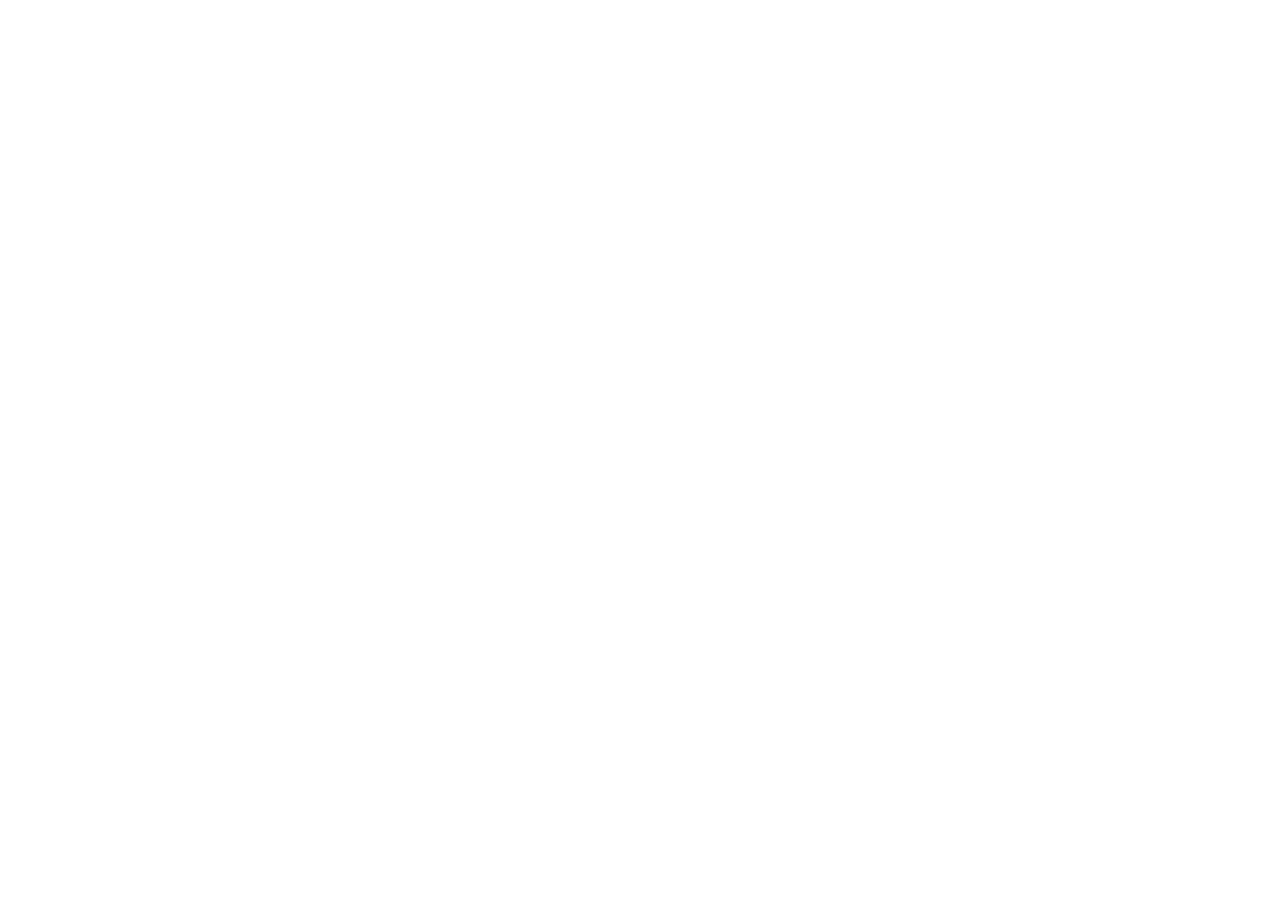
==== index.html @ 8bbc55cb "first commit" ====
<html lang="en">
<head>
    <meta charset="UTF-8">
    <meta http-equiv="X-UA-Compatible" content="IE=edge">
    <meta name="viewport" content="width=device-width, initial-scale=1.0">
    <title>Online Shop</title>
    <link rel="stylesheet" href=".//css/style.css">
</head>
<body>
    <div class="wrapper">
        <div class="__container">
            <div class="header">
                <div class="header__block">
                    <div class="header__logo">

                    </div>
                    <div class="header__menu">
                        <ul>
                            <li></li>
                            <li></li>
                            <li></li>
                            <li></li>
                            <li></li>
                            <li></li>
                        </ul>
                    </div>
                </div>
            </div>
        </div>
    </div>
</body>
</html>
---- css/style.css ----
@charset "UTF-8";
/* Обнуление */
*,
*::before,
*::after {
  padding: 0;
  margin: 0;
  border: 0;
  box-sizing: border-box;
}

a {
  text-decoration: none;
}

ul,
ol,
li {
  list-style: none;
}

img {
  vertical-align: top;
}

h1,
h2,
h3,
h4,
h5,
h6 {
  font-weight: inherit;
  font-size: inherit;
}

html,
body {
  height: 100%;
  width: 100%;
  line-height: 1;
  font-size: 14px;
  line-height: 1;
  font-family: Montserrat;
  color: #333333;
}

h1 {
  font-size: 30px;
  margin: 0px 0px 30px 0px;
}

.wrapper {
  min-height: 100vh;
  display: flex;
  flex-direction: column;
  /* 
  justify-content: center;
  align-items: center;
   */
}

/* ------------------ */
[class*=__container] {
  max-width: 1170px;
  margin: 0 auto;
}

/* ================================ */
@media (max-width: 1199.98px) {
  [class*=__container] {
    max-width: 970px;
  }
}
@media (max-width: 991.98px) {
  [class*=__container] {
    max-width: 750px;
  }
}
@media (max-width: 767.98px) {
  [class*=__container] {
    max-width: none;
    padding: 0px 15px;
  }
}
/* ================================ */
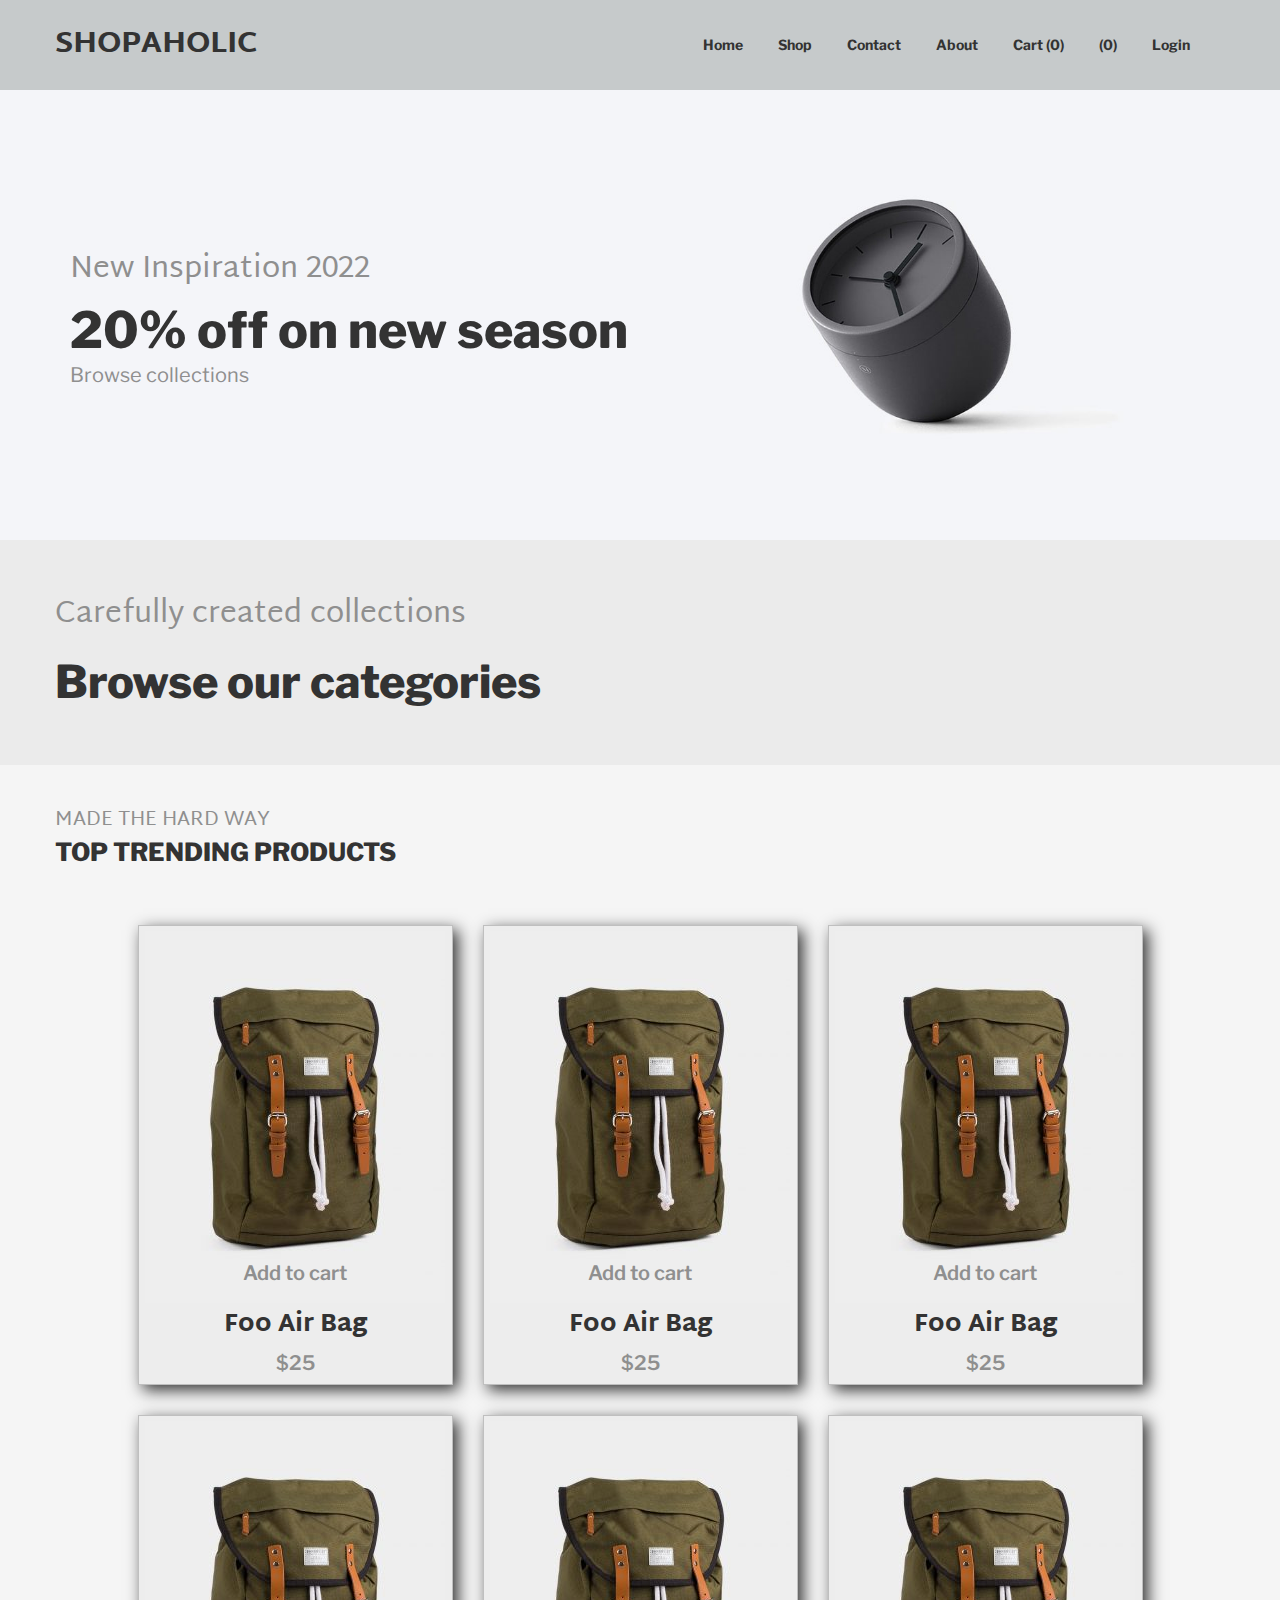
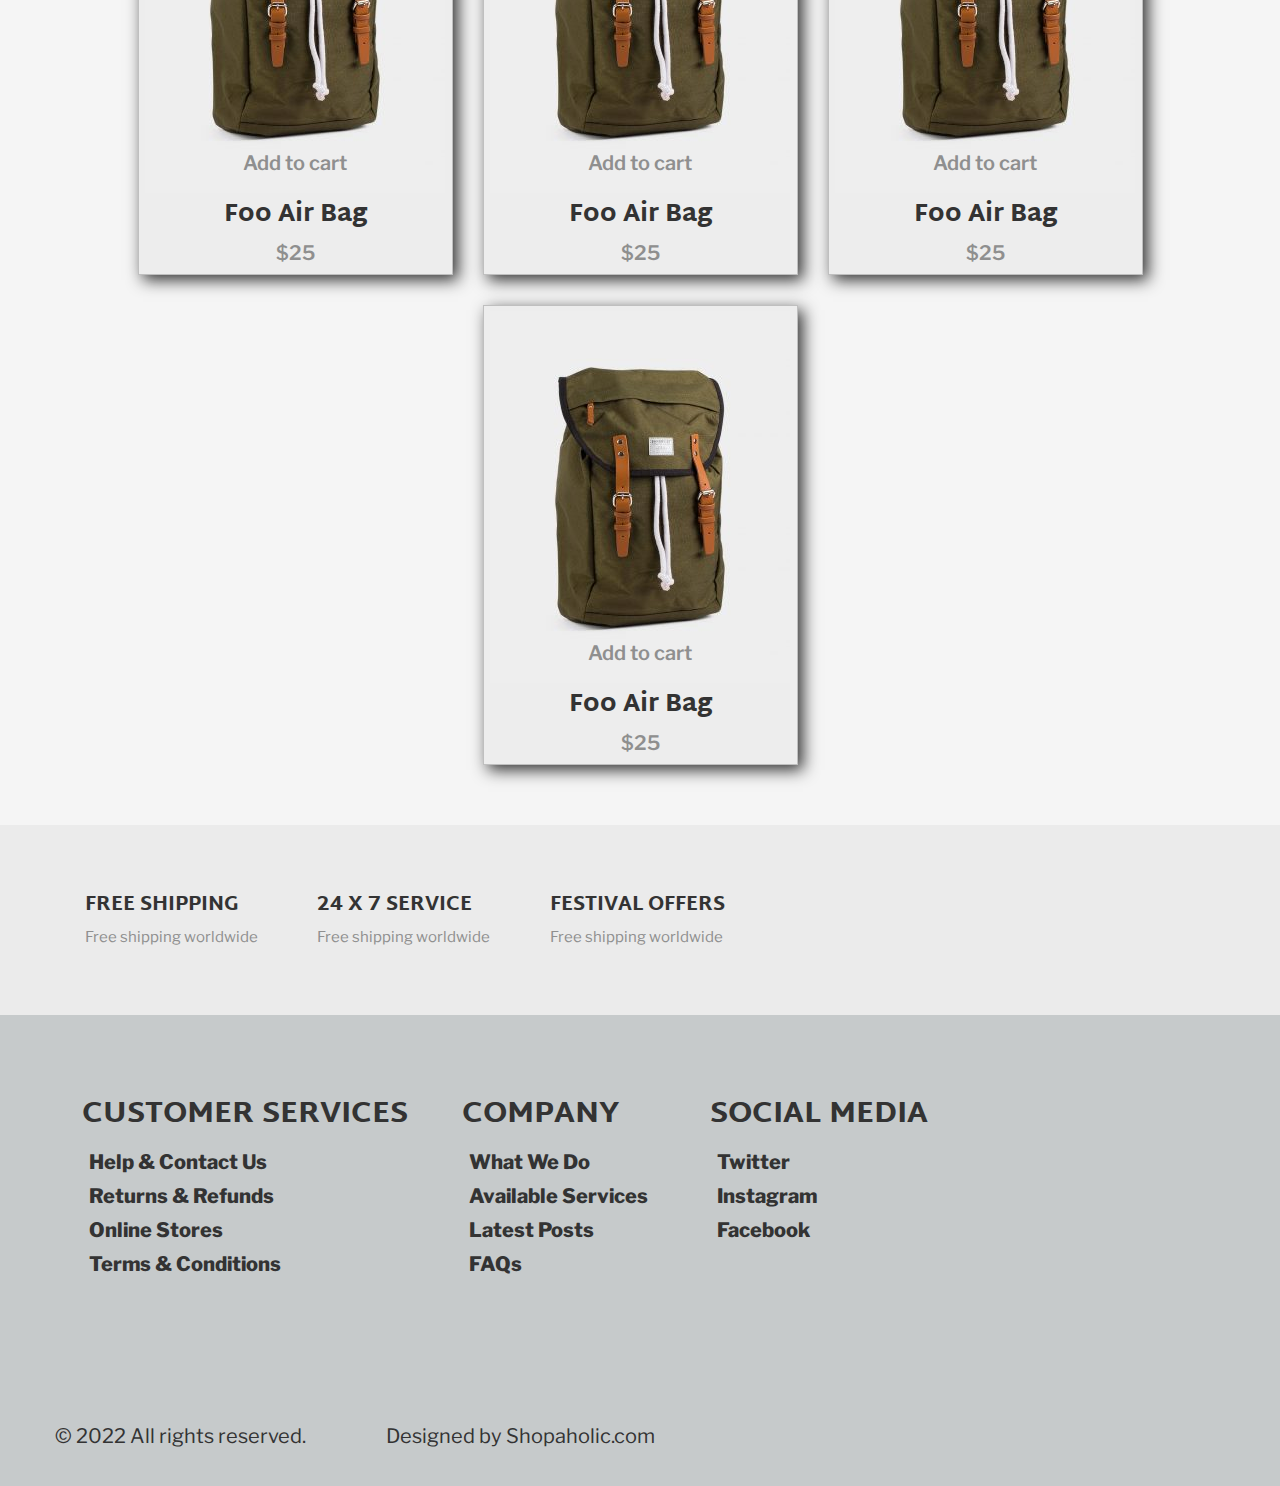
==== commit 48faee0f: "first page done" ====
--- a/index.html
+++ b/index.html
@@ -5,25 +5,191 @@
     <meta name="viewport" content="width=device-width, initial-scale=1.0">
     <title>Online Shop</title>
     <link rel="stylesheet" href=".//css/style.css">
+    <!-- Favicon-->
+    <link rel="shortcut icon" href="icons/favicon.png">
+    <!-- Google fonts-->
+    <link rel="stylesheet" href="https://fonts.googleapis.com/css2?family=Libre+Franklin:wght@300;400;700&amp;display=swap">
+    <link rel="stylesheet" href="https://fonts.googleapis.com/css2?family=Martel+Sans:wght@300;400;800&amp;display=swap">
+
 </head>
 <body>
     <div class="wrapper">
-        <div class="__container">
-            <div class="header">
-                <div class="header__block">
-                    <div class="header__logo">
-
+        <div class="header__background">
+            <div class="__container">
+                <div class="header">
+                    <div class="header__block">
+                        <div class="header__logo-block">
+                            <div class="header__logo">
+                                <h1><a class="inherit button" href=".//index.html">SHOPAHOLIC</a></h1>
+                            </div>
+                        </div>
+                        <div class="header__menu">
+                            <ul class="header__menu-list">
+                                <li><a class="inherit button" href="">Home</a></li>
+                                <li><a class="inherit button" href="">Shop</a></li>
+                                <li><a class="inherit button" href="">Contact</a></li>
+                                <li><a class="inherit button" href="">About</a></li>
+                                <li><a class="inherit button" href="">Cart <span class="header__counter">(0)</span></a></li>
+                                <li><a class="inherit button" href="">(0)</a></li>
+                                <li><a class="inherit button" href="">Login</a></li>
+                            </ul>
+                        </div>
                     </div>
-                    <div class="header__menu">
-                        <ul>
-                            <li></li>
-                            <li></li>
-                            <li></li>
-                            <li></li>
-                            <li></li>
-                            <li></li>
-                        </ul>
+                </div>
+            </div>
+        </div>
+        <div class="bigphoto">
+            <div class="bigphoto__block">
+                <div class="bigphoto__imgbackground" style="background: url(../images/bg1.jpg) no-repeat;">
+                    <div class="__container">
+                        <div class="bigphoto__textblock">
+                             <div class="bigphoto__title"><h2>New Inspiration 2022</h2></div>
+                             <div class="bigphoto__maintitle"><h2>20% off on new season</h2></div>
+                             <div class="bigphoto__title-link"><a class="inherit button" href="">Browse collections</a></div>
+                        </div>
                     </div>
+                </div>
+            </div>
+        </div>
+        <div class="textline">
+            <div class="__container">
+                <div class="textline__block">
+                    <div class="textline__title"><h3>Carefully created collections</h3></div>
+                    <div class="textline__maintitle"><h3>Browse our categories</h3></div>
+                </div>
+            </div>
+        </div>
+        <div class="mainshop">
+            <div class="__container">
+                <div class="mainshop__block">
+                    <div class="mainshop__textblock">
+                        <div class="mainshop__title"><h4>MADE THE HARD WAY</h4></div>
+                        <div class="mainshop__maintitle"><h4>TOP TRENDING PRODUCTS</h4></div>
+                    </div>
+                    <div class="mainshop__listblock">
+                        <div class="mainshop__list">
+                            <div class="mainshop__advertisment">
+                                <div class="advertisment__img">
+                                    <img src="/images/product-1.jpg" alt="">
+                                    <div class="advertisment__add"><a class="inherit button" href="">Add to cart</a></div>
+                                </div>
+                                <div class="advertisment__name">Foo Air Bag</div>
+                                <div class="advertisment__price">$25</div>
+                            </div>
+                            <div class="mainshop__advertisment">
+                                <div class="advertisment__img">
+                                    <img src="/images/product-1.jpg" alt="">
+                                    <div class="advertisment__add"><a class="inherit button" href="">Add to cart</a></div>
+                                </div>
+                                <div class="advertisment__name">Foo Air Bag</div>
+                                <div class="advertisment__price">$25</div>
+                            </div>
+                            <div class="mainshop__advertisment">
+                                <div class="advertisment__img">
+                                    <img src="/images/product-1.jpg" alt="">
+                                    <div class="advertisment__add"><a class="inherit button" href="">Add to cart</a></div>
+                                </div>
+                                <div class="advertisment__name">Foo Air Bag</div>
+                                <div class="advertisment__price">$25</div>
+                            </div>
+                            <div class="mainshop__advertisment">
+                                <div class="advertisment__img">
+                                    <img src="/images/product-1.jpg" alt="">
+                                    <div class="advertisment__add"><a class="inherit button" href="">Add to cart</a></div>
+                                </div>
+                                <div class="advertisment__name">Foo Air Bag</div>
+                                <div class="advertisment__price">$25</div>
+                            </div>
+                            <div class="mainshop__advertisment">
+                                <div class="advertisment__img">
+                                    <img src="/images/product-1.jpg" alt="">
+                                    <div class="advertisment__add"><a class="inherit button" href="">Add to cart</a></div>
+                                </div>
+                                <div class="advertisment__name">Foo Air Bag</div>
+                                <div class="advertisment__price">$25</div>
+                            </div>
+                            <div class="mainshop__advertisment">
+                                <div class="advertisment__img">
+                                    <img src="/images/product-1.jpg" alt="">
+                                    <div class="advertisment__add"><a class="inherit button" href="">Add to cart</a></div>
+                                </div>
+                                <div class="advertisment__name">Foo Air Bag</div>
+                                <div class="advertisment__price">$25</div>
+                            </div>
+                            <div class="mainshop__advertisment">
+                                <div class="advertisment__img">
+                                    <img src="/images/product-1.jpg" alt="">
+                                    <div class="advertisment__add"><a class="inherit button" href="">Add to cart</a></div>
+                                </div>
+                                <div class="advertisment__name">Foo Air Bag</div>
+                                <div class="advertisment__price">$25</div>
+                            </div>
+                        </div>
+                    </div>
+                </div>
+            </div>
+        </div>
+        <div class="extras">
+            <div class="__container">
+                <div class="extras__blocks">
+                    <div class="extras__block1">
+                        <div class="extras__block-maintitle">FREE SHIPPING</div>
+                        <div class="extras__block-title">Free shipping worldwide</div>
+                    </div>
+                    <div class="extras__block1">
+                        <div class="extras__block-maintitle">24 X 7 SERVICE</div>
+                        <div class="extras__block-title">Free shipping worldwide</div>
+                    </div>
+                    <div class="extras__block1">
+                        <div class="extras__block-maintitle">FESTIVAL OFFERS</div>
+                        <div class="extras__block-title">Free shipping worldwide</div>
+                    </div>
+                </div>
+            </div>
+        </div>
+        <footer class="footer">
+            <div class="__container">
+                <div class="footer__blocks">
+                    <div class="footer__block1">
+                        <div class="footer__block1-maintitle">CUSTOMER SERVICES</div>
+                        <div class="footer__block1-list">
+                            <ul>
+                                <li><a class="inherit button" href="">Help & Contact Us</a></li>
+                                <li><a class="inherit button" href="">Returns & Refunds</a></li>
+                                <li><a class="inherit button" href="">Online Stores</a></li>
+                                <li><a class="inherit button" href="">Terms & Conditions</a></li>
+                            </ul>
+                        </div>
+                    </div>
+                    <div class="footer__block1">
+                        <div class="footer__block1-maintitle">COMPANY</div>
+                        <div class="footer__block1-list">
+                            <ul>
+                                <li><a class="inherit button" href="">What We Do</a></li>
+                                <li><a class="inherit button" href="">Available Services</a></li>
+                                <li><a class="inherit button" href="">Latest Posts</a></li>
+                                <li><a class="inherit button" href="">FAQs</a></li>
+                            </ul>
+                        </div>
+                    </div>
+                    <div class="footer__block1">
+                        <div class="footer__block1-maintitle">SOCIAL MEDIA</div>
+                        <div class="footer__block1-list">
+                            <ul>
+                                <li><a class="inherit button" href="">Twitter</a></li>
+                                <li><a class="inherit button" href="">Instagram</a></li>
+                                <li><a class="inherit button" href="">Facebook</a></li>
+                            </ul>
+                        </div>
+                    </div>
+                </div>  
+            </div>
+        </footer>
+        <div class="copyright">
+            <div class="__container">
+                <div class="copyright__blocks">
+                    <div class="copyright__block1">© 2022 All rights reserved.</div>
+                    <div class="copyright__block1">Designed by Shopaholic.com</div>
                 </div>
             </div>
         </div>
--- a/css/style.css
+++ b/css/style.css
@@ -40,7 +40,6 @@
   line-height: 1;
   font-size: 14px;
   line-height: 1;
-  font-family: Montserrat;
   color: #333333;
 }
 
@@ -51,8 +50,6 @@
 
 .wrapper {
   min-height: 100vh;
-  display: flex;
-  flex-direction: column;
   /* 
   justify-content: center;
   align-items: center;
@@ -82,4 +79,280 @@
     padding: 0px 15px;
   }
 }
+/* ================================ */
+.header__background {
+  background-color: #c6cacb;
+}
+
+.header {
+  height: 90px;
+  position: relative;
+}
+
+.header__block {
+  display: flex;
+  justify-content: space-between;
+  padding-top: 15px;
+  padding-bottom: 30px;
+  align-items: center;
+}
+
+@media (max-width: 720px) {
+  .header__block {
+    flex-direction: column;
+  }
+  .header__menu-list {
+    max-width: 500px;
+    font-size: 20px;
+    flex-wrap: wrap;
+    margin-top: -15px;
+  }
+  .header {
+    height: 150px;
+  }
+  .header__menu-list li {
+    padding-bottom: 15px;
+  }
+}
+.header__logo {
+  font-family: Martel Sans;
+  font-weight: 800;
+  padding-top: 15px;
+  transition-duration: 0.5s;
+  display: flex;
+  position: relative;
+  top: 0;
+}
+
+.button {
+  background-image: linear-gradient(rgb(55, 55, 55), rgb(94, 94, 94));
+  background-size: 0 2px, auto;
+  background-repeat: no-repeat;
+  background-position: center bottom;
+  transition: all 0.2s ease-out;
+}
+
+.button:hover {
+  background-size: 100% 2px, auto;
+}
+
+.header__menu-list {
+  display: flex;
+  justify-content: space-around;
+  font-family: Libre Franklin;
+  font-weight: 700;
+  padding-bottom: 15px;
+}
+
+.header__menu-list li {
+  padding-right: 35px;
+}
+
+.inherit {
+  color: inherit;
+}
+
+/* ================================ */
+.bigphoto__imgbackground {
+  background-size: cover !important;
+  background-position: center center !important;
+}
+
+.bigphoto__textblock {
+  padding: 150px 0px;
+}
+
+.bigphoto__title {
+  font-size: 30px;
+  font-family: Martel Sans;
+  padding: 15px;
+  color: #8f8f8f;
+}
+
+.bigphoto__maintitle {
+  font-family: Libre Franklin;
+  font-size: 50px;
+  padding: 5px 15px;
+  font-weight: 800;
+}
+
+.bigphoto__title-link {
+  font-family: Libre Franklin;
+  font-size: 20px;
+  padding: 5px 15px;
+  color: #8f8f8f;
+}
+
+/* ================================ */
+.textline {
+  background-color: #ebebeb;
+}
+
+.textline__block {
+  padding: 60px 0px;
+}
+
+.textline__title {
+  font-family: Martel Sans;
+  padding-bottom: 30px;
+  font-size: 30px;
+  color: #8f8f8f;
+}
+
+.textline__maintitle {
+  font-family: Libre Franklin;
+  font-size: 45px;
+  font-weight: 800;
+}
+
+/* ================================ */
+.mainshop {
+  background-color: #f5f5f5;
+  padding-bottom: 45px;
+}
+
+.mainshop__textblock {
+  padding: 45px 0px;
+}
+
+.mainshop__title {
+  font-family: Martel Sans;
+  padding-bottom: 10px;
+  font-size: 20px;
+  color: #8f8f8f;
+}
+
+.mainshop__maintitle {
+  font-family: Libre Franklin;
+  font-size: 25px;
+  font-weight: 800;
+}
+
+.mainshop__list {
+  display: flex;
+  flex-wrap: wrap;
+  align-items: center;
+  justify-content: center;
+}
+
+.mainshop__advertisment {
+  margin: 15px;
+  padding: 5px;
+  width: 315px;
+  height: 460px;
+  position: relative;
+  text-align: center;
+  border: rgba(51, 51, 51, 0.2431372549) 1px solid;
+  background-color: #ededed;
+  box-shadow: 5px 5px 15px #333333;
+}
+
+.advertisment__add {
+  margin-top: -40px;
+  font-family: Libre Franklin;
+  color: #8f8f8f;
+  font-size: 20px;
+  font-weight: 600;
+}
+
+.advertisment__name {
+  margin-top: 30px;
+  font-family: Martel Sans;
+  font-size: 25px;
+  font-weight: 800;
+}
+
+.advertisment__price {
+  margin-top: 15px;
+  font-family: Libre Franklin;
+  color: #8f8f8f;
+  font-size: 20px;
+  font-weight: 600;
+}
+
+/* ================================ */
+.extras {
+  background-color: #ebebeb;
+}
+
+.extras__blocks {
+  padding-top: 55px;
+  padding-bottom: 55px;
+  display: flex;
+  flex-wrap: wrap;
+  justify-content: space-around;
+  max-width: 700px;
+}
+
+.extras__block1 {
+  padding: 15px;
+}
+
+.extras__block-maintitle {
+  font-family: Martel Sans;
+  font-size: 20px;
+  font-weight: 800;
+  padding-bottom: 15px;
+}
+
+.extras__block-title {
+  font-family: Libre Franklin;
+  color: #8f8f8f;
+  font-size: 15px;
+}
+
+/* ================================ */
+.footer {
+  padding-top: 70px;
+  padding-bottom: 90px;
+  background-color: #c6cacb;
+}
+
+.footer__blocks {
+  display: flex;
+  flex-wrap: wrap;
+  justify-content: space-around;
+  max-width: 900px;
+}
+
+.footer__block1 {
+  padding: 15px;
+}
+
+.footer__block1-maintitle {
+  font-family: Martel Sans;
+  font-size: 30px;
+  font-weight: 800;
+}
+
+.footer__block1-list {
+  padding-top: 15px;
+  font-family: Libre Franklin;
+  font-size: 20px;
+  font-weight: 800;
+}
+
+.footer__block1-list li {
+  padding: 7px;
+}
+
+/* ================================ */
+.copyright {
+  padding-top: 40px;
+  padding-bottom: 40px;
+  background-color: #c6cacb;
+}
+
+.copyright__blocks {
+  display: flex;
+  flex-wrap: wrap;
+  justify-content: space-between;
+  max-width: 600px;
+}
+
+.copyright__block1 {
+  font-family: Libre Franklin;
+  font-size: 20px;
+}
+
 /* ================================ */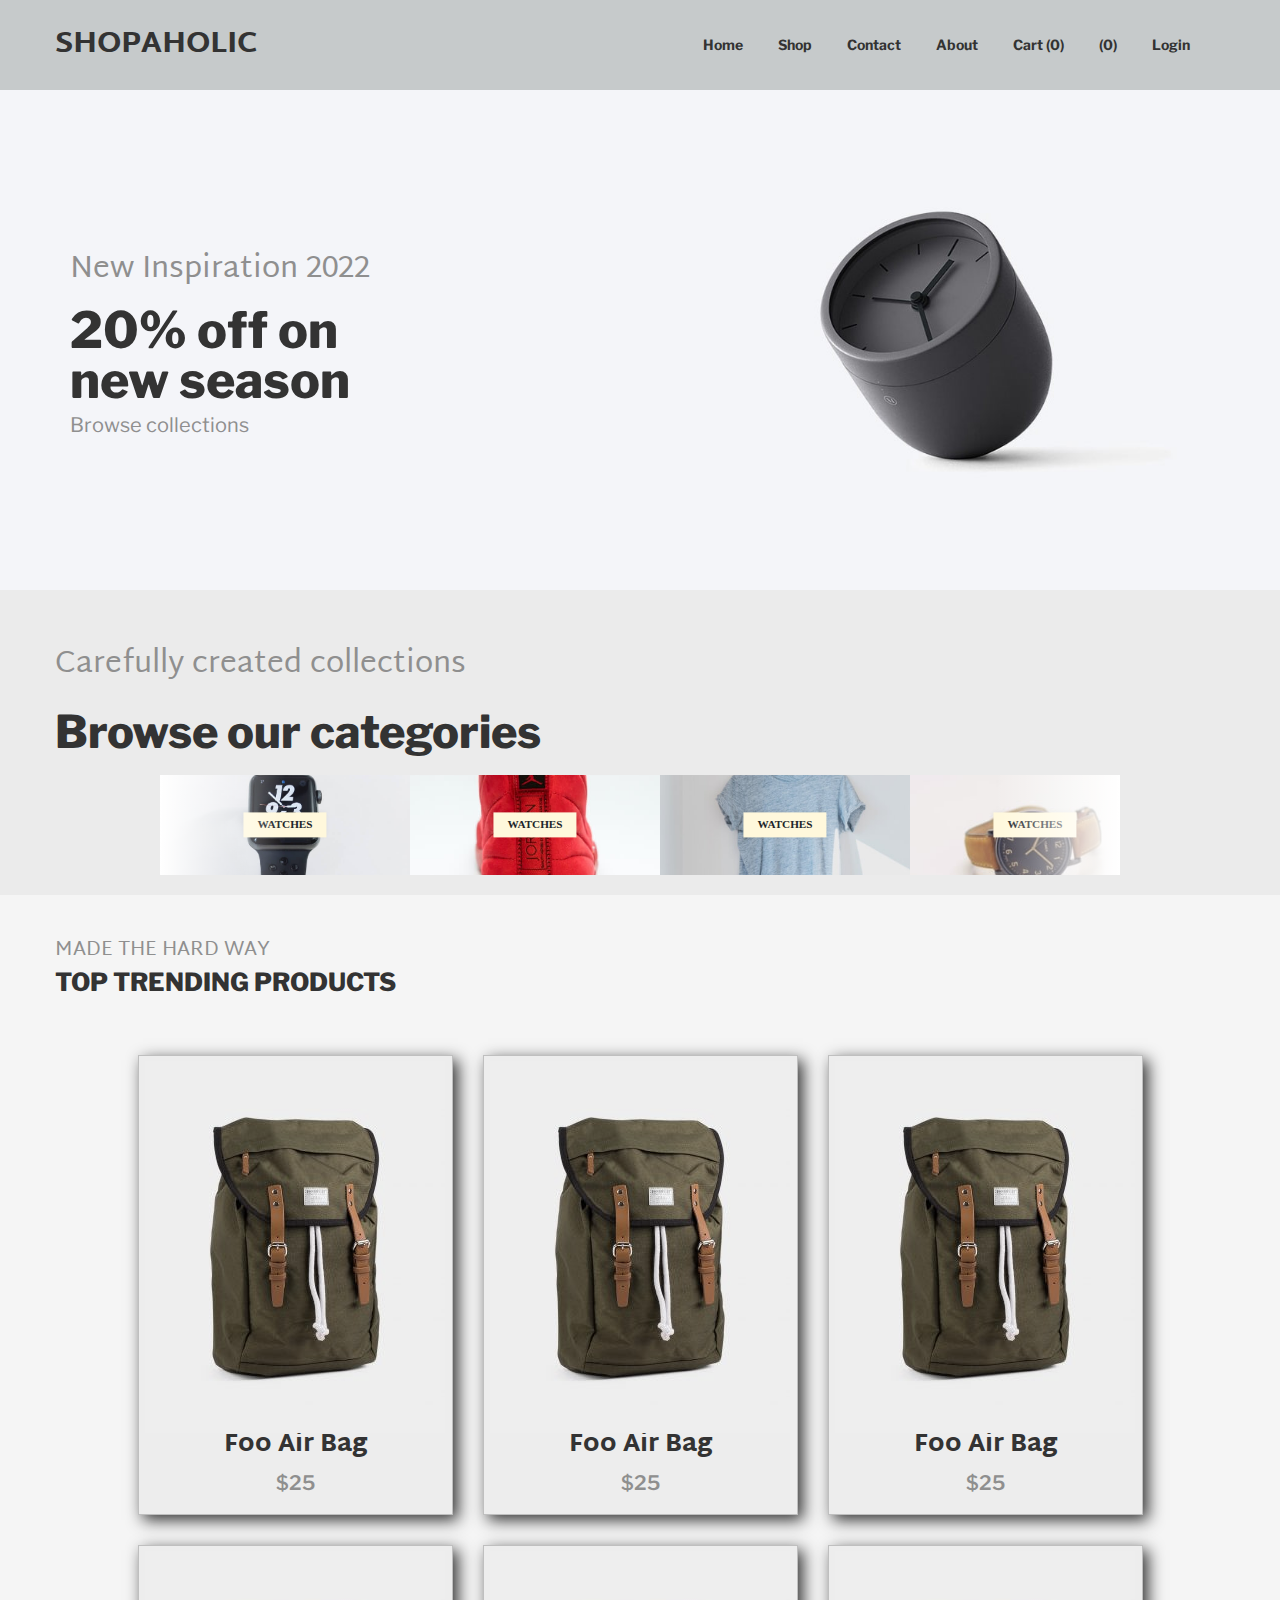
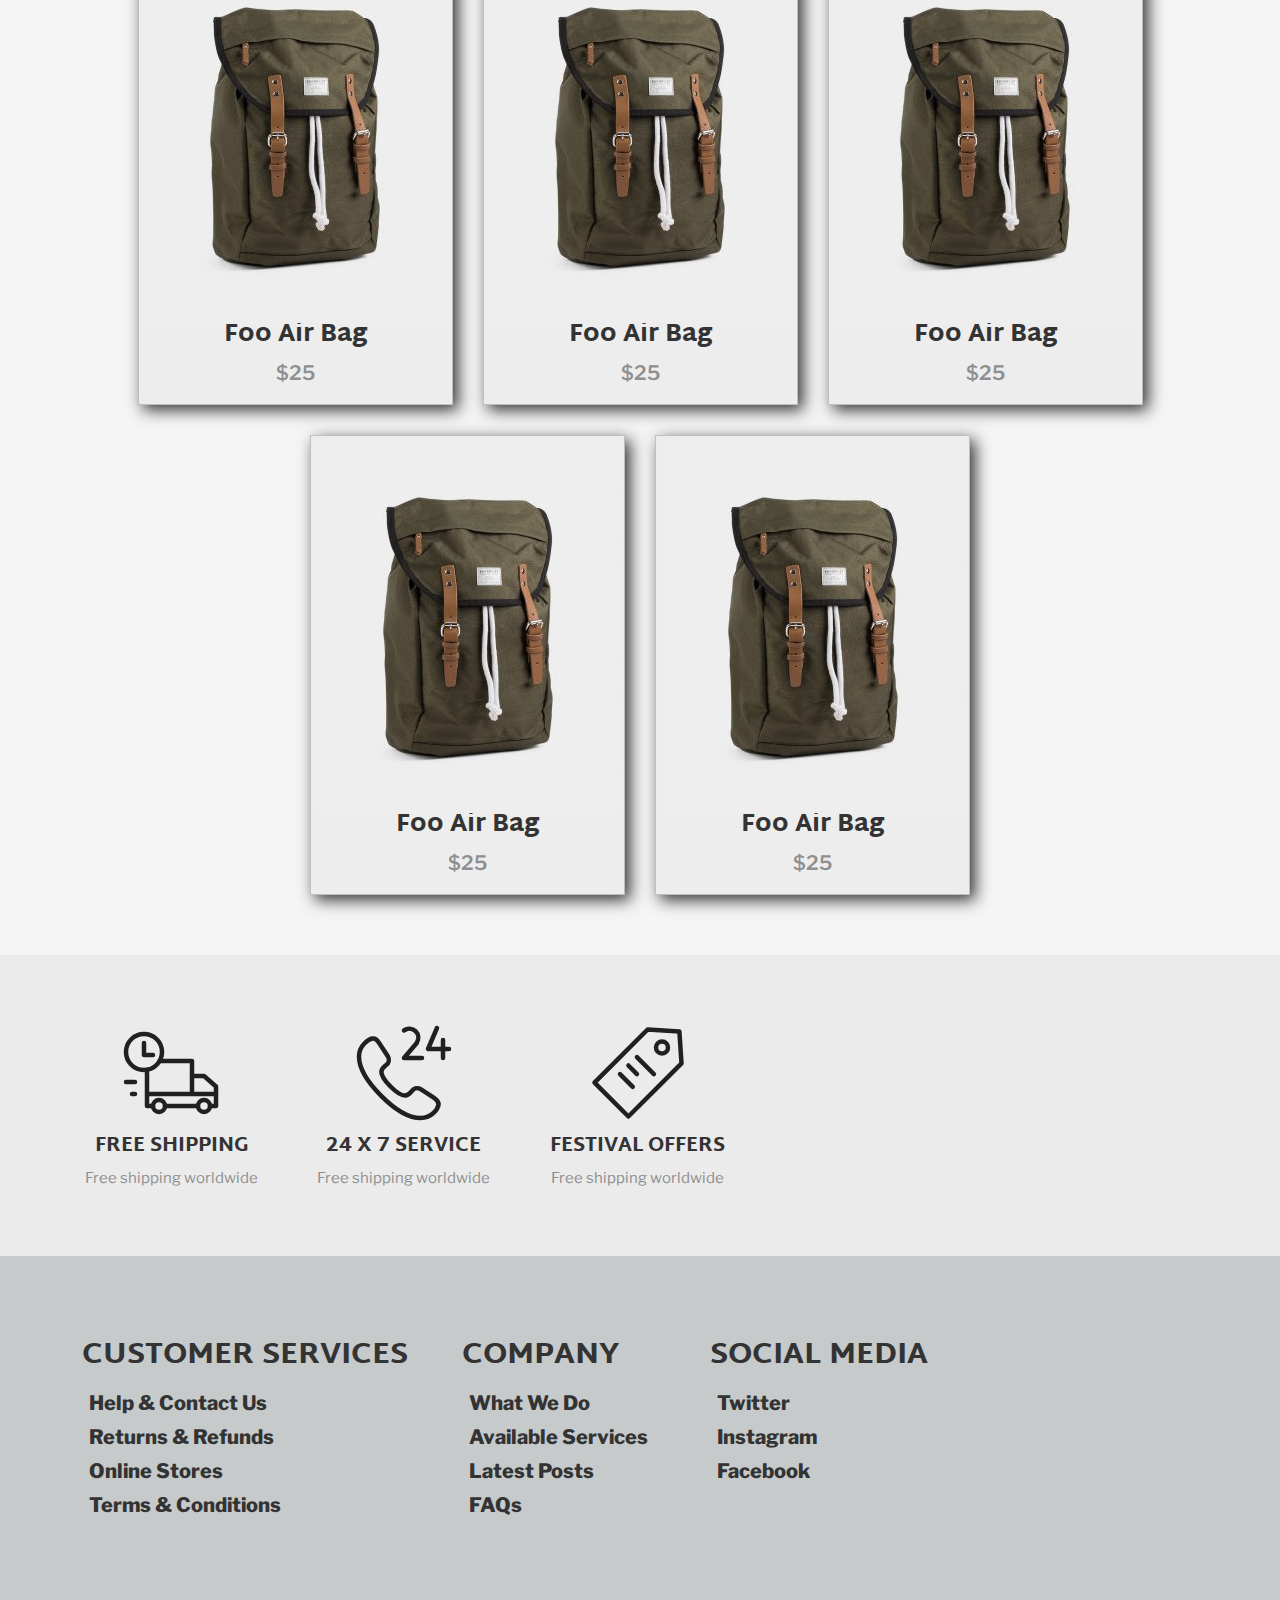
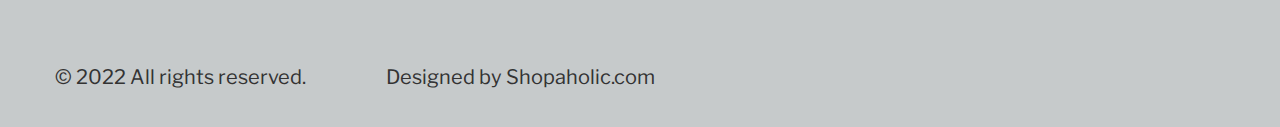
==== commit 502abe91: "menu and carousel" ====
--- a/index.html
+++ b/index.html
@@ -13,6 +13,34 @@
 
 </head>
 <body>
+    <div class="d-none">
+        <svg width="0" height="0" class="hidden">
+          <symbol xmlns="http://www.w3.org/2000/svg" viewBox="0 0 64 64" id="delivery-time-1">
+            <title>Delivery Time</title>
+            <desc>A line styled icon from Orion Icon Library.</desc>
+            <path data-name="layer2" fill="none" stroke="#202020" stroke-miterlimit="10" d="M62 46v-5l-8-7h-8" stroke-linejoin="round" stroke-linecap="round" style="stroke:var(--layer1, #202020)"></path>
+            <circle data-name="layer2" cx="24" cy="54" r="4" fill="none" stroke="#202020" stroke-miterlimit="10" stroke-linejoin="round" stroke-linecap="round" style="stroke:var(--layer1, #202020)"></circle>
+            <circle data-name="layer2" cx="54" cy="54" r="4" fill="none" stroke="#202020" stroke-miterlimit="10" stroke-linejoin="round" stroke-linecap="round" style="stroke:var(--layer1, #202020)"></circle>
+            <path data-name="layer2" fill="none" stroke="#202020" stroke-miterlimit="10" d="M50 54H28m-8 0h-4v-8h46v8h-4M24.5 24H46v22m-30 0V29.8M2 38h6m-2 8h2" stroke-linejoin="round" stroke-linecap="round" style="stroke:var(--layer1, #202020)"></path>
+            <circle data-name="layer1" cx="14" cy="18" r="12" fill="none" stroke="#202020" stroke-miterlimit="10" stroke-linejoin="round" stroke-linecap="round" style="stroke:var(--layer1, #202020)"></circle>
+            <path data-name="layer1" fill="none" stroke="#202020" stroke-miterlimit="10" d="M14 12v8h6" stroke-linejoin="round" stroke-linecap="round" style="stroke:var(--layer1, #202020)"></path>
+          </symbol>
+          <symbol xmlns="http://www.w3.org/2000/svg" viewBox="0 0 64 64" id="helpline-24h-1">
+            <title>Helpline 24h</title>
+            <desc>A line styled icon from Orion Icon Library.</desc>
+            <path data-name="layer2" d="M52.3 48.8c1.2.8 3 1.9 2.7 4.3S51 62 43 62s-17.7-6.3-26.2-14.8S2 28.9 2 21 9 9.3 10.9 9s3.6 1.5 4.3 2.7l6 9.2a4.3 4.3 0 0 1-1.1 5.8c-2.6 2.1-6.8 4.6 2.9 14.3s12.3 5.4 14.3 2.9a4.3 4.3 0 0 1 5.8-1.1z" fill="none" stroke="#202020" stroke-miterlimit="10" stroke-linejoin="round" stroke-linecap="round" style="stroke:var(--layer1, #202020)"></path>
+            <path data-name="layer1" fill="none" stroke="#202020" stroke-miterlimit="10" d="M54 2l-6 14h14m-4-6v12m-14 0H32l8.5-10v-.2A6 6 0 0 0 32 3.6" stroke-linejoin="round" stroke-linecap="round" style="stroke:var(--layer1, #202020)"></path>
+          </symbol>
+  
+          <symbol xmlns="http://www.w3.org/2000/svg" viewBox="0 0 64 64" id="label-tag-1">
+            <title>Label Tag</title>
+            <desc>A line styled icon from Orion Icon Library.</desc>
+            <path data-name="layer2" fill="none" stroke="#202020" stroke-miterlimit="10" d="M25.6 61L3 38.4 38.4 3l21.2 1.4L61 25.6 25.6 61z" stroke-linejoin="round" stroke-linecap="round" style="stroke:var(--layer1, #202020)"></path>
+            <circle data-name="layer2" cx="48" cy="15" r="4" fill="none" stroke="#202020" stroke-miterlimit="10" stroke-linejoin="round" stroke-linecap="round" style="stroke:var(--layer1, #202020)"></circle>
+            <path data-name="layer1" fill="none" stroke="#202020" stroke-miterlimit="10" d="M31.3 21.4l11.3 11.3m-22.6 0l8.5 8.5M25.6 27l5.7 5.7" stroke-linejoin="round" stroke-linecap="round" style="stroke:var(--layer1, #202020)"></path>
+          </symbol>
+        </svg>
+      </div>
     <div class="wrapper">
         <div class="header__background">
             <div class="__container">
@@ -23,15 +51,27 @@
                                 <h1><a class="inherit button" href=".//index.html">SHOPAHOLIC</a></h1>
                             </div>
                         </div>
-                        <div class="header__menu">
+                        <button class="navbar-toggler" type="button"><span class="navbar-toggler-icon"></span></button>
+                        <div class="header__menu menuvisible navbar-collapse collapse">
+                            <ul class="header__menu-list navbar-nav me-auto">
+                                <li class="nav-item"><a class="inherit button nav-link" href="">Home</a></li>
+                                <li class="nav-item"><a class="inherit button nav-link" href="">Shop</a></li>
+                                <li class="nav-item"><a class="inherit button nav-link" href="">Contact</a></li>
+                                <li class="nav-item"><a class="inherit button nav-link" href="">About</a></li>
+                                <li class="nav-item"><a class="inherit button nav-link" href="">Cart <span class="header__counter">(0)</span></a></li>
+                                <li class="nav-item"><a class="inherit button nav-link" href="">(0)</a></li>
+                                <li class="nav-item"><a class="inherit button nav-link" href="">Login</a></li>
+                            </ul>
+                        </div>
+                        <div class="header__menu menuhidden">
                             <ul class="header__menu-list">
-                                <li><a class="inherit button" href="">Home</a></li>
-                                <li><a class="inherit button" href="">Shop</a></li>
-                                <li><a class="inherit button" href="">Contact</a></li>
-                                <li><a class="inherit button" href="">About</a></li>
-                                <li><a class="inherit button" href="">Cart <span class="header__counter">(0)</span></a></li>
-                                <li><a class="inherit button" href="">(0)</a></li>
-                                <li><a class="inherit button" href="">Login</a></li>
+                                <li class="nav-item"><a class="inherit button nav-link" href="">Home</a></li>
+                                <li class="nav-item"><a class="inherit button nav-link" href="">Shop</a></li>
+                                <li class="nav-item"><a class="inherit button nav-link" href="">Contact</a></li>
+                                <li class="nav-item"><a class="inherit button nav-link" href="">About</a></li>
+                                <li class="nav-item"><a class="inherit button nav-link" href="">Cart <span class="header__counter">(0)</span></a></li>
+                                <li class="nav-item"><a class="inherit button nav-link" href="">(0)</a></li>
+                                <li class="nav-item"><a class="inherit button nav-link" href="">Login</a></li>
                             </ul>
                         </div>
                     </div>
@@ -44,7 +84,7 @@
                     <div class="__container">
                         <div class="bigphoto__textblock">
                              <div class="bigphoto__title"><h2>New Inspiration 2022</h2></div>
-                             <div class="bigphoto__maintitle"><h2>20% off on new season</h2></div>
+                             <div class="bigphoto__maintitle"><h2>20% off on <br> new season</h2></div>
                              <div class="bigphoto__title-link"><a class="inherit button" href="">Browse collections</a></div>
                         </div>
                     </div>
@@ -57,6 +97,96 @@
                     <div class="textline__title"><h3>Carefully created collections</h3></div>
                     <div class="textline__maintitle"><h3>Browse our categories</h3></div>
                 </div>
+                <div class="carousel">
+                    <div class="slider">
+                      <div class="slide-track">
+                        <div class="slide carousel-item">
+                          <a href="#!" class="category-item">
+                            <img src="images/carousel/product-1.jpg" height="100" width="250">
+                            <strong class="category-item-title">Watches</strong>
+                          </a>
+                        </div>
+                        <div class="slide carousel-item">
+                          <a href="#!" class="category-item">
+                            <img src="images/carousel/product-2.jpg" height="100" width="250">
+                            <strong class="category-item-title">Watches</strong>
+                          </a>
+                        </div>
+                        <div class="slide carousel-item">
+                          <a href="#!" class="category-item">
+                            <img src="images/carousel/product-3.jpg" height="100" width="250">
+                            <strong class="category-item-title">Watches</strong>
+                          </a>
+                        </div>
+                        <div class="slide carousel-item">
+                          <a href="#!" class="category-item">
+                            <img src="images/carousel/product-4.jpg" height="100" width="250">
+                            <strong class="category-item-title">Watches</strong>
+                          </a>
+                        </div>
+                        <div class="slide carousel-item">
+                          <a href="#!" class="category-item">
+                            <img src="images/carousel/product-5.jpg" height="100" width="250">
+                            <strong class="category-item-title">Watches</strong>
+                          </a>
+                        </div>
+                        <div class="slide carousel-item">
+                          <a href="#!" class="category-item">
+                            <img src="images/carousel/product-6.jpg" height="100" width="250">
+                            <strong class="category-item-title">Watches</strong>
+                          </a>
+                        </div>
+                        <div class="slide carousel-item">
+                          <a href="#!" class="category-item">
+                            <img src="images/carousel/product-7.jpg" height="100" width="250">
+                            <strong class="category-item-title">Watches</strong>
+                          </a>
+                        </div>
+                        <div class="slide carousel-item">
+                          <a href="#!" class="category-item">
+                            <img src="images/carousel/product-1.jpg" height="100" width="250">
+                            <strong class="category-item-title">Watches</strong>
+                          </a>
+                        </div>
+                        <div class="slide carousel-item">
+                          <a href="#!" class="category-item">
+                            <img src="images/carousel/product-2.jpg" height="100" width="250">
+                            <strong class="category-item-title">Watches</strong>
+                          </a>
+                        </div>
+                        <div class="slide carousel-item">
+                          <a href="#!" class="category-item">
+                            <img src="images/carousel/product-3.jpg" height="100" width="250">
+                            <strong class="category-item-title">Watches</strong>
+                          </a>
+                        </div>
+                        <div class="slide carousel-item">
+                          <a href="#!" class="category-item">
+                            <img src="images/carousel/product-4.jpg" height="100" width="250">
+                            <strong class="category-item-title">Watches</strong>
+                          </a>
+                        </div>
+                        <div class="slide carousel-item">
+                          <a href="#!" class="category-item">
+                            <img src="images/carousel/product-5.jpg" height="100" width="250">
+                            <strong class="category-item-title">Watches</strong>
+                          </a>
+                        </div>
+                        <div class="slide carousel-item">
+                          <a href="#!" class="category-item">
+                            <img src="images/carousel/product-6.jpg" height="100" width="250">
+                            <strong class="category-item-title">Watches</strong>
+                          </a>
+                        </div>
+                        <div class="slide carousel-item">
+                          <a href="#!" class="category-item">
+                            <img src="images/carousel/product-7.jpg" height="100" width="250">
+                            <strong class="category-item-title">Watches</strong>
+                          </a>
+                        </div>
+                      </div>
+                    </div>
+                  </div>
             </div>
         </div>
         <div class="mainshop">
@@ -69,57 +199,65 @@
                     <div class="mainshop__listblock">
                         <div class="mainshop__list">
                             <div class="mainshop__advertisment">
-                                <div class="advertisment__img">
-                                    <img src="/images/product-1.jpg" alt="">
-                                    <div class="advertisment__add"><a class="inherit button" href="">Add to cart</a></div>
-                                </div>
-                                <div class="advertisment__name">Foo Air Bag</div>
-                                <div class="advertisment__price">$25</div>
-                            </div>
-                            <div class="mainshop__advertisment">
-                                <div class="advertisment__img">
-                                    <img src="/images/product-1.jpg" alt="">
-                                    <div class="advertisment__add"><a class="inherit button" href="">Add to cart</a></div>
-                                </div>
-                                <div class="advertisment__name">Foo Air Bag</div>
-                                <div class="advertisment__price">$25</div>
-                            </div>
-                            <div class="mainshop__advertisment">
-                                <div class="advertisment__img">
-                                    <img src="/images/product-1.jpg" alt="">
-                                    <div class="advertisment__add"><a class="inherit button" href="">Add to cart</a></div>
-                                </div>
-                                <div class="advertisment__name">Foo Air Bag</div>
-                                <div class="advertisment__price">$25</div>
-                            </div>
-                            <div class="mainshop__advertisment">
-                                <div class="advertisment__img">
-                                    <img src="/images/product-1.jpg" alt="">
-                                    <div class="advertisment__add"><a class="inherit button" href="">Add to cart</a></div>
-                                </div>
-                                <div class="advertisment__name">Foo Air Bag</div>
-                                <div class="advertisment__price">$25</div>
-                            </div>
-                            <div class="mainshop__advertisment">
-                                <div class="advertisment__img">
-                                    <img src="/images/product-1.jpg" alt="">
-                                    <div class="advertisment__add"><a class="inherit button" href="">Add to cart</a></div>
-                                </div>
-                                <div class="advertisment__name">Foo Air Bag</div>
-                                <div class="advertisment__price">$25</div>
-                            </div>
-                            <div class="mainshop__advertisment">
-                                <div class="advertisment__img">
-                                    <img src="/images/product-1.jpg" alt="">
-                                    <div class="advertisment__add"><a class="inherit button" href="">Add to cart</a></div>
-                                </div>
-                                <div class="advertisment__name">Foo Air Bag</div>
-                                <div class="advertisment__price">$25</div>
-                            </div>
-                            <div class="mainshop__advertisment">
-                                <div class="advertisment__img">
-                                    <img src="/images/product-1.jpg" alt="">
-                                    <div class="advertisment__add"><a class="inherit button" href="">Add to cart</a></div>
+                                <div class="advertisment__img product">
+                                    <img src=".//images/product-1.jpg" alt="">
+                                    <div class="advertisment__add product-overlay"><a class="inherit button" href="">Add to cart</a></div>
+                                </div>
+                                <div class="advertisment__name">Foo Air Bag</div>
+                                <div class="advertisment__price">$25</div>
+                            </div>
+                            <div class="mainshop__advertisment">
+                                <div class="advertisment__img product">
+                                    <img src=".//images/product-1.jpg" alt="">
+                                    <div class="advertisment__add product-overlay"><a class="inherit button" href="">Add to cart</a></div>
+                                </div>
+                                <div class="advertisment__name">Foo Air Bag</div>
+                                <div class="advertisment__price">$25</div>
+                            </div>
+                            <div class="mainshop__advertisment">
+                                <div class="advertisment__img product">
+                                    <img src=".//images/product-1.jpg" alt="">
+                                    <div class="advertisment__add product-overlay"><a class="inherit button" href="">Add to cart</a></div>
+                                </div>
+                                <div class="advertisment__name">Foo Air Bag</div>
+                                <div class="advertisment__price">$25</div>
+                            </div>
+                            <div class="mainshop__advertisment">
+                                <div class="advertisment__img product">
+                                    <img src=".//images/product-1.jpg" alt="">
+                                    <div class="advertisment__add product-overlay"><a class="inherit button" href="">Add to cart</a></div>
+                                </div>
+                                <div class="advertisment__name">Foo Air Bag</div>
+                                <div class="advertisment__price">$25</div>
+                            </div>
+                            <div class="mainshop__advertisment">
+                                <div class="advertisment__img product">
+                                    <img src=".//images/product-1.jpg" alt="">
+                                    <div class="advertisment__add product-overlay"><a class="inherit button" href="">Add to cart</a></div>
+                                </div>
+                                <div class="advertisment__name">Foo Air Bag</div>
+                                <div class="advertisment__price">$25</div>
+                            </div>
+                            <div class="mainshop__advertisment">
+                                <div class="advertisment__img product">
+                                    <img src=".//images/product-1.jpg" alt="">
+                                    <div class="advertisment__add product-overlay"><a class="inherit button" href="">Add to cart</a></div>
+                                </div>
+                                <div class="advertisment__name">Foo Air Bag</div>
+                                <div class="advertisment__price">$25</div>
+                            </div>
+                            <div class="mainshop__advertisment">
+                                <div class="advertisment__img product">
+                                    <img src=".//images/product-1.jpg" alt="">
+                                    <div class="advertisment__add product-overlay"><a class="inherit button" href="">Add to cart</a></div>
+                                </div>
+                                <div class="advertisment__name">Foo Air Bag</div>
+                                <div class="advertisment__price">$25</div>
+                            </div>
+                            <div class="mainshop__advertisment">
+                                <div class="advertisment__img product">
+                                    <img src=".//images/product-1.jpg" alt="">
+                                    <div class="advertisment__add product-overlay"><a class="inherit button" href="">Add to cart</a></div>
                                 </div>
                                 <div class="advertisment__name">Foo Air Bag</div>
                                 <div class="advertisment__price">$25</div>
@@ -133,14 +271,23 @@
             <div class="__container">
                 <div class="extras__blocks">
                     <div class="extras__block1">
+                        <svg class="svg-icon svg-icon-big svg-icon-light">
+                      <use xlink:href="#delivery-time-1"> </use>
+                        </svg>
                         <div class="extras__block-maintitle">FREE SHIPPING</div>
                         <div class="extras__block-title">Free shipping worldwide</div>
                     </div>
                     <div class="extras__block1">
+                        <svg class="svg-icon svg-icon-big svg-icon-light">
+                            <use xlink:href="#helpline-24h-1"> </use>
+                          </svg>
                         <div class="extras__block-maintitle">24 X 7 SERVICE</div>
                         <div class="extras__block-title">Free shipping worldwide</div>
                     </div>
                     <div class="extras__block1">
+                        <svg class="svg-icon svg-icon-big svg-icon-light">
+                            <use xlink:href="#label-tag-1"> </use>
+                          </svg>
                         <div class="extras__block-maintitle">FESTIVAL OFFERS</div>
                         <div class="extras__block-title">Free shipping worldwide</div>
                     </div>
@@ -194,5 +341,6 @@
             </div>
         </div>
     </div>
+    <script src="/js/script.js"></script>
 </body>
 </html>--- a/css/style.css
+++ b/css/style.css
@@ -105,7 +105,7 @@
     max-width: 500px;
     font-size: 20px;
     flex-wrap: wrap;
-    margin-top: -15px;
+    margin-top: -35px;
   }
   .header {
     height: 150px;
@@ -152,6 +152,82 @@
   color: inherit;
 }
 
+/* ================NAVBAR================ */
+.navbar-toggler {
+  position: absolute;
+  margin-left: 350px;
+  margin-top: 9px;
+  padding: 0.25rem 0.75rem;
+  font-size: 1.25rem;
+  line-height: 1;
+  background-color: transparent;
+  border: 1px solid transparent;
+  border-radius: 0;
+}
+
+@media (min-width: 720px) {
+  .navbar-toggler {
+    visibility: hidden;
+  }
+  .menuvisible {
+    visibility: hidden;
+  }
+}
+@media (max-width: 721px) {
+  .menuhidden {
+    visibility: hidden;
+  }
+}
+.menuvisible {
+  margin-top: 20px;
+  z-index: 200;
+}
+
+.navbar-toggler:hover {
+  text-decoration: none;
+  outline: 0;
+  box-shadow: 0 0 0 0.25rem;
+}
+
+.navbar-toggler:focus {
+  text-decoration: none;
+  outline: 0;
+  box-shadow: 0 0 0 0.025rem;
+}
+
+.navbar-toggler-icon {
+  display: inline-block;
+  width: 1.5em;
+  height: 1.5em;
+  vertical-align: middle;
+  background-repeat: no-repeat;
+  background-position: center;
+  background-size: 100%;
+  color: #212529;
+  background-image: url("data:image/svg+xml, %3csvg xmlns='http://www.w3.org/2000/svg' viewBox='0 0 30 30'%3e%3cpath stroke='%23000' stroke-linecap='round' stroke-miterlimit='10' stroke-width='2' d='M4 7h22M4 15h22M4 23h22'/%3e%3c/svg%3e");
+}
+
+@media (min-width: 992px) {
+  .navbar-expand .navbar-collapse {
+    display: flex !important;
+    flex-basis: auto;
+  }
+  .navbar-expand .navbar-toggler {
+    display: none;
+  }
+}
+.collapse:not(.show) {
+  display: none;
+}
+
+@media (min-width: 992px) {
+  .navbar-brand {
+    position: absolute;
+    top: 50%;
+    left: 50%;
+    transform: translate(-50%, -50%);
+  }
+}
 /* ================================ */
 .bigphoto__imgbackground {
   background-size: cover !important;
@@ -203,6 +279,92 @@
   font-family: Libre Franklin;
   font-size: 45px;
   font-weight: 800;
+}
+
+/* =============Caorusel=================== */
+@-webkit-keyframes scroll {
+  0% {
+    transform: translateX(0);
+  }
+  100% {
+    transform: translateX(-1750px);
+  }
+}
+@keyframes scroll {
+  0% {
+    transform: translateX(0);
+  }
+  100% {
+    transform: translateX(-1750px);
+  }
+}
+.carousel {
+  margin-top: -40px;
+  padding-bottom: 20px;
+  display: flex;
+  justify-content: center;
+  align-items: center;
+}
+
+.slider .slide img {
+  display: block;
+  height: 100px;
+  width: 250px;
+  -o-object-fit: cover;
+     object-fit: cover;
+}
+
+.slide-track {
+  display: flex;
+  -webkit-animation: scroll 40s linear infinite;
+          animation: scroll 40s linear infinite;
+}
+
+.slider {
+  height: 100px;
+  margin: auto;
+  position: relative;
+  width: 960px;
+  overflow: hidden;
+}
+
+.category-item {
+  display: block;
+  position: relative;
+}
+
+.category-item-title {
+  display: inline-block;
+  padding: 0.5rem 1rem;
+  color: #212529;
+  background-color: cornsilk;
+  font-size: 0.8rem;
+  text-transform: uppercase;
+  position: absolute;
+  top: 50%;
+  left: 50%;
+  transform: translate(-50%, -50%);
+  box-shadow: 0 0 5px rgba(0, 0, 0, 0.07);
+}
+
+.slider::before, .slider::after {
+  content: "";
+  height: 100px;
+  width: 125px;
+  z-index: 2;
+  background: linear-gradient(to right, white 0%, rgba(255, 255, 255, 0) 100%);
+  position: absolute;
+}
+
+.slider::after {
+  right: 0;
+  top: 0;
+  transform: rotateZ(180deg);
+}
+
+.slider::before {
+  left: 0;
+  top: 0;
 }
 
 /* ================================ */
@@ -253,10 +415,11 @@
   color: #8f8f8f;
   font-size: 20px;
   font-weight: 600;
+  z-index: 200;
 }
 
 .advertisment__name {
-  margin-top: 30px;
+  margin-top: 0px;
   font-family: Martel Sans;
   font-size: 25px;
   font-weight: 800;
@@ -268,6 +431,30 @@
   color: #8f8f8f;
   font-size: 20px;
   font-weight: 600;
+}
+
+.product img {
+  transition: all 0.4s;
+  filter: grayscale(40%);
+}
+
+.product-overlay {
+  width: 100%;
+  display: flex;
+  justify-content: center;
+  position: absolute;
+  left: 0;
+  bottom: 100;
+  transition: all 0.4s;
+  opacity: 0;
+}
+
+.product:hover img {
+  opacity: 0.3;
+}
+
+.product:hover .product-overlay {
+  opacity: 1;
 }
 
 /* ================================ */
@@ -286,6 +473,9 @@
 
 .extras__block1 {
   padding: 15px;
+  justify-content: center;
+  align-items: center;
+  text-align: center;
 }
 
 .extras__block-maintitle {
@@ -293,12 +483,26 @@
   font-size: 20px;
   font-weight: 800;
   padding-bottom: 15px;
+  padding-top: 15px;
 }
 
 .extras__block-title {
   font-family: Libre Franklin;
   color: #8f8f8f;
   font-size: 15px;
+}
+
+.svg-icon {
+  width: 32px;
+  height: 32px;
+  vertical-align: text-bottom;
+  stroke: bisque;
+  stroke-width: 3;
+}
+
+.svg-icon-light {
+  width: 96px;
+  height: 96px;
 }
 
 /* ================================ */
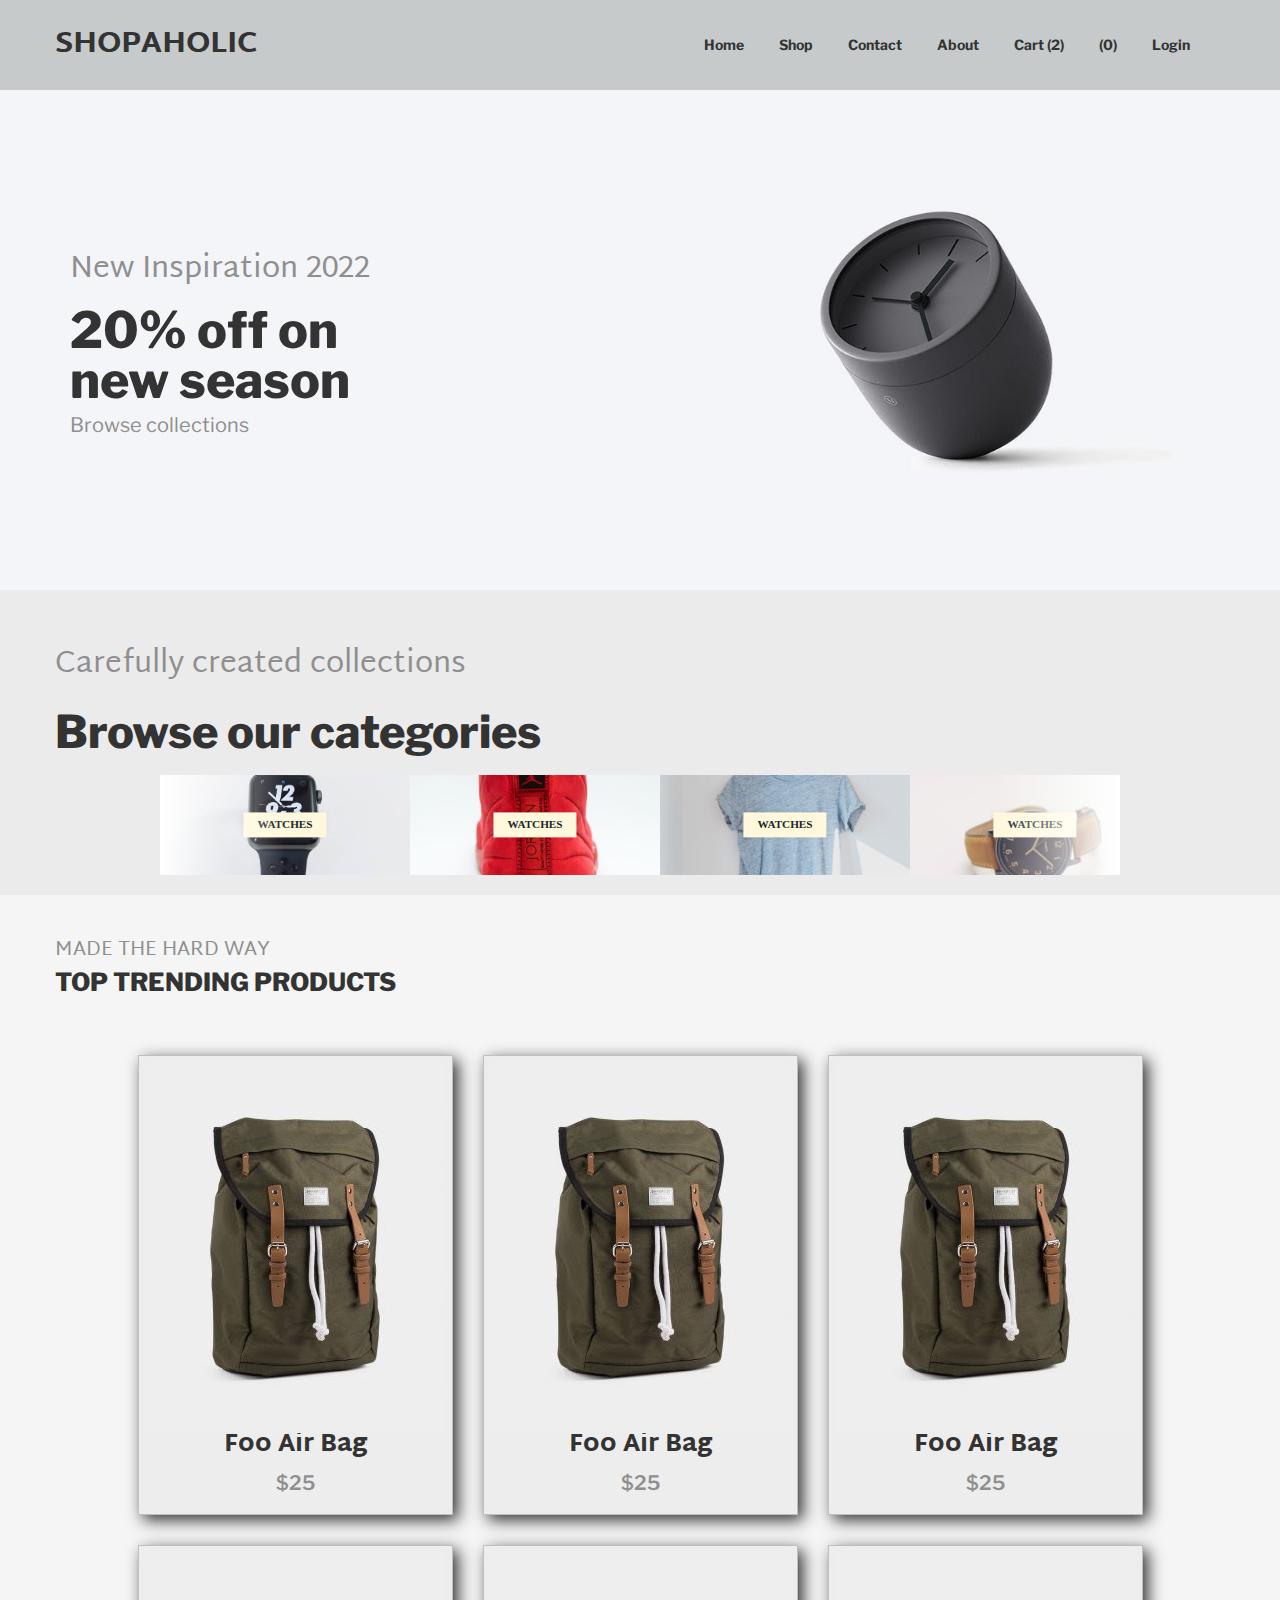
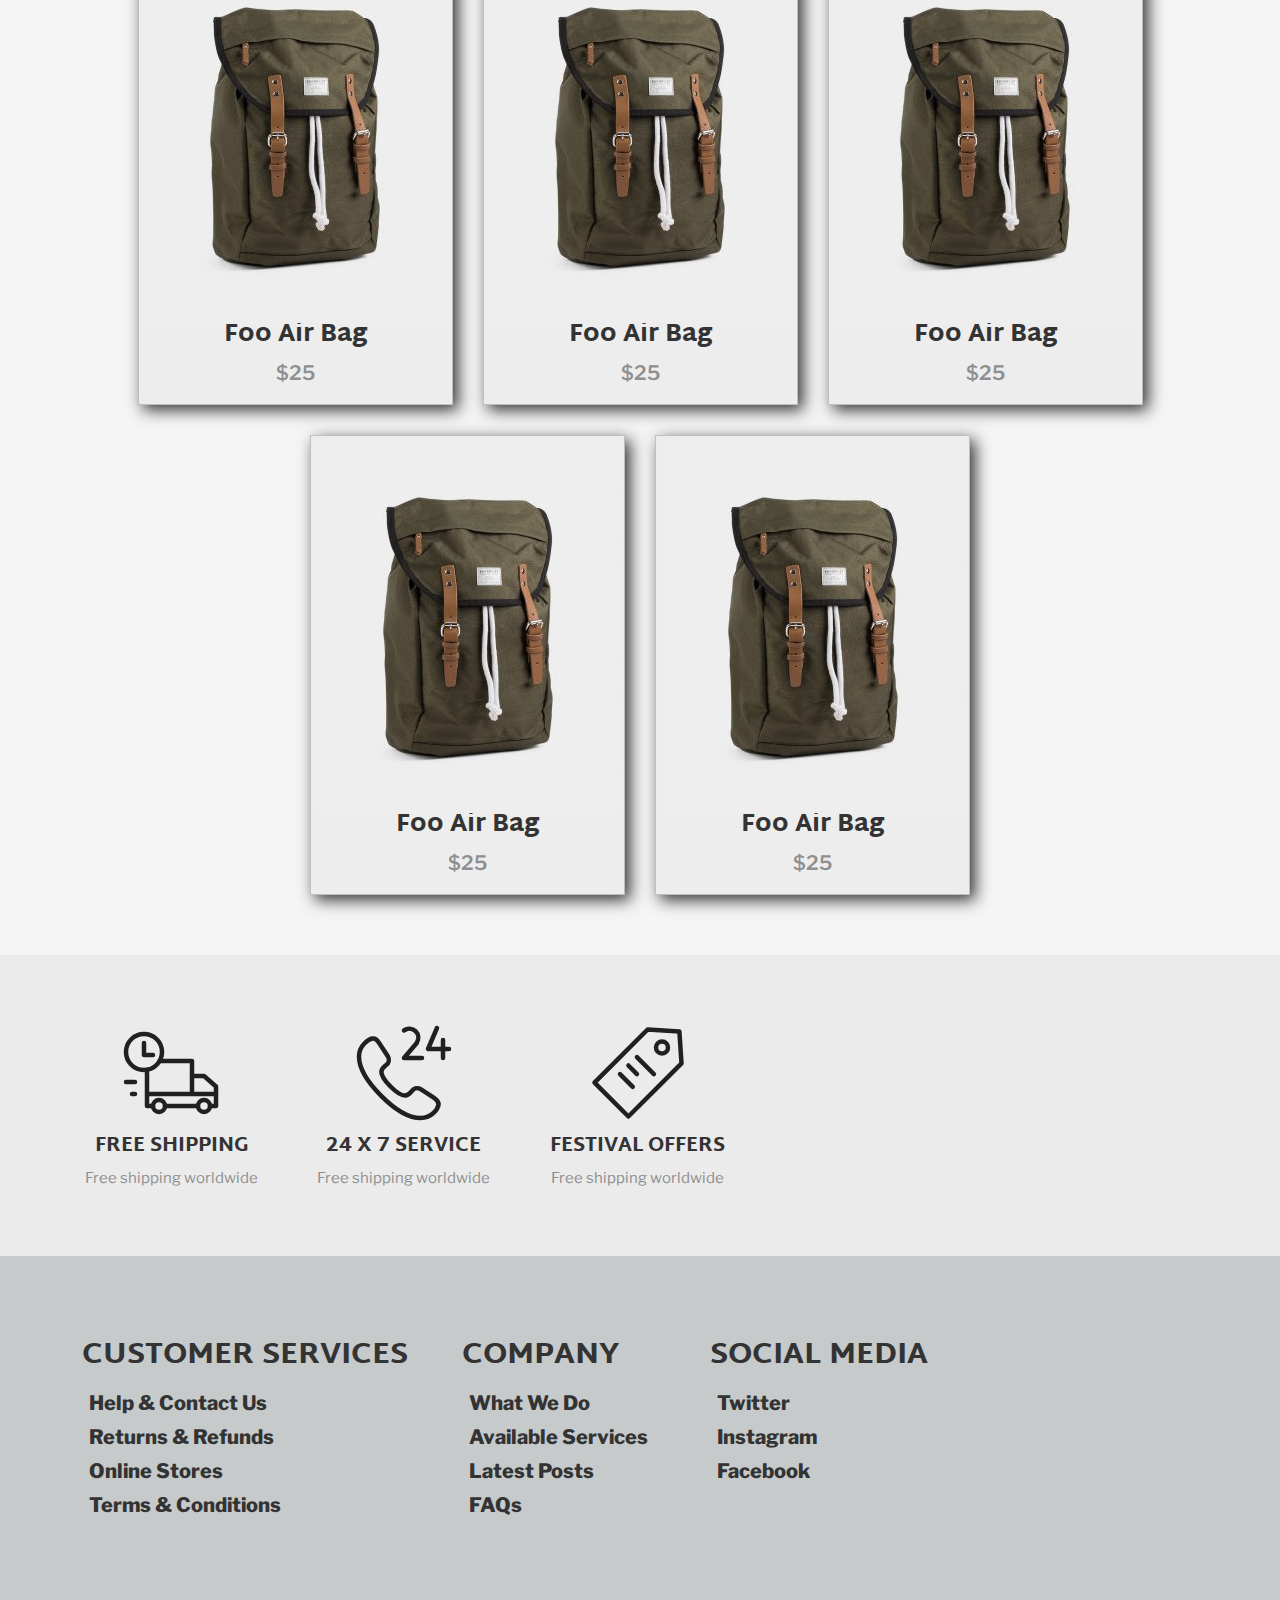
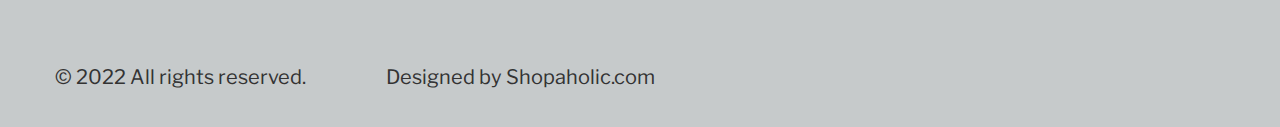
==== commit e20b4cc3: "new page shop" ====
--- a/index.html
+++ b/index.html
@@ -54,22 +54,22 @@
                         <button class="navbar-toggler" type="button"><span class="navbar-toggler-icon"></span></button>
                         <div class="header__menu menuvisible navbar-collapse collapse">
                             <ul class="header__menu-list navbar-nav me-auto">
-                                <li class="nav-item"><a class="inherit button nav-link" href="">Home</a></li>
-                                <li class="nav-item"><a class="inherit button nav-link" href="">Shop</a></li>
+                                <li class="nav-item"><a class="inherit button nav-link" href=".//index.html">Home</a></li>
+                                <li class="nav-item"><a class="inherit button nav-link" href=".//shop.html">Shop</a></li>
                                 <li class="nav-item"><a class="inherit button nav-link" href="">Contact</a></li>
                                 <li class="nav-item"><a class="inherit button nav-link" href="">About</a></li>
-                                <li class="nav-item"><a class="inherit button nav-link" href="">Cart <span class="header__counter">(0)</span></a></li>
+                                <li class="nav-item"><a class="inherit button nav-link" href="">Cart <span class="header__counter">(2)</span></a></li>
                                 <li class="nav-item"><a class="inherit button nav-link" href="">(0)</a></li>
                                 <li class="nav-item"><a class="inherit button nav-link" href="">Login</a></li>
                             </ul>
                         </div>
                         <div class="header__menu menuhidden">
                             <ul class="header__menu-list">
-                                <li class="nav-item"><a class="inherit button nav-link" href="">Home</a></li>
-                                <li class="nav-item"><a class="inherit button nav-link" href="">Shop</a></li>
+                                <li class="nav-item"><a class="inherit button nav-link" href=".//index.html">Home</a></li>
+                                <li class="nav-item"><a class="inherit button nav-link" href=".//shop.html">Shop</a></li>
                                 <li class="nav-item"><a class="inherit button nav-link" href="">Contact</a></li>
                                 <li class="nav-item"><a class="inherit button nav-link" href="">About</a></li>
-                                <li class="nav-item"><a class="inherit button nav-link" href="">Cart <span class="header__counter">(0)</span></a></li>
+                                <li class="nav-item"><a class="inherit button nav-link" href="">Cart <span class="header__counter">(2)</span></a></li>
                                 <li class="nav-item"><a class="inherit button nav-link" href="">(0)</a></li>
                                 <li class="nav-item"><a class="inherit button nav-link" href="">Login</a></li>
                             </ul>
@@ -341,6 +341,7 @@
             </div>
         </div>
     </div>
-    <script src="/js/script.js"></script>
+    <script>document.querySelector('.navbar-toggler').addEventListener('click', () => document.querySelector('.collapse').classList.toggle('show'));
+    </script>
 </body>
 </html>